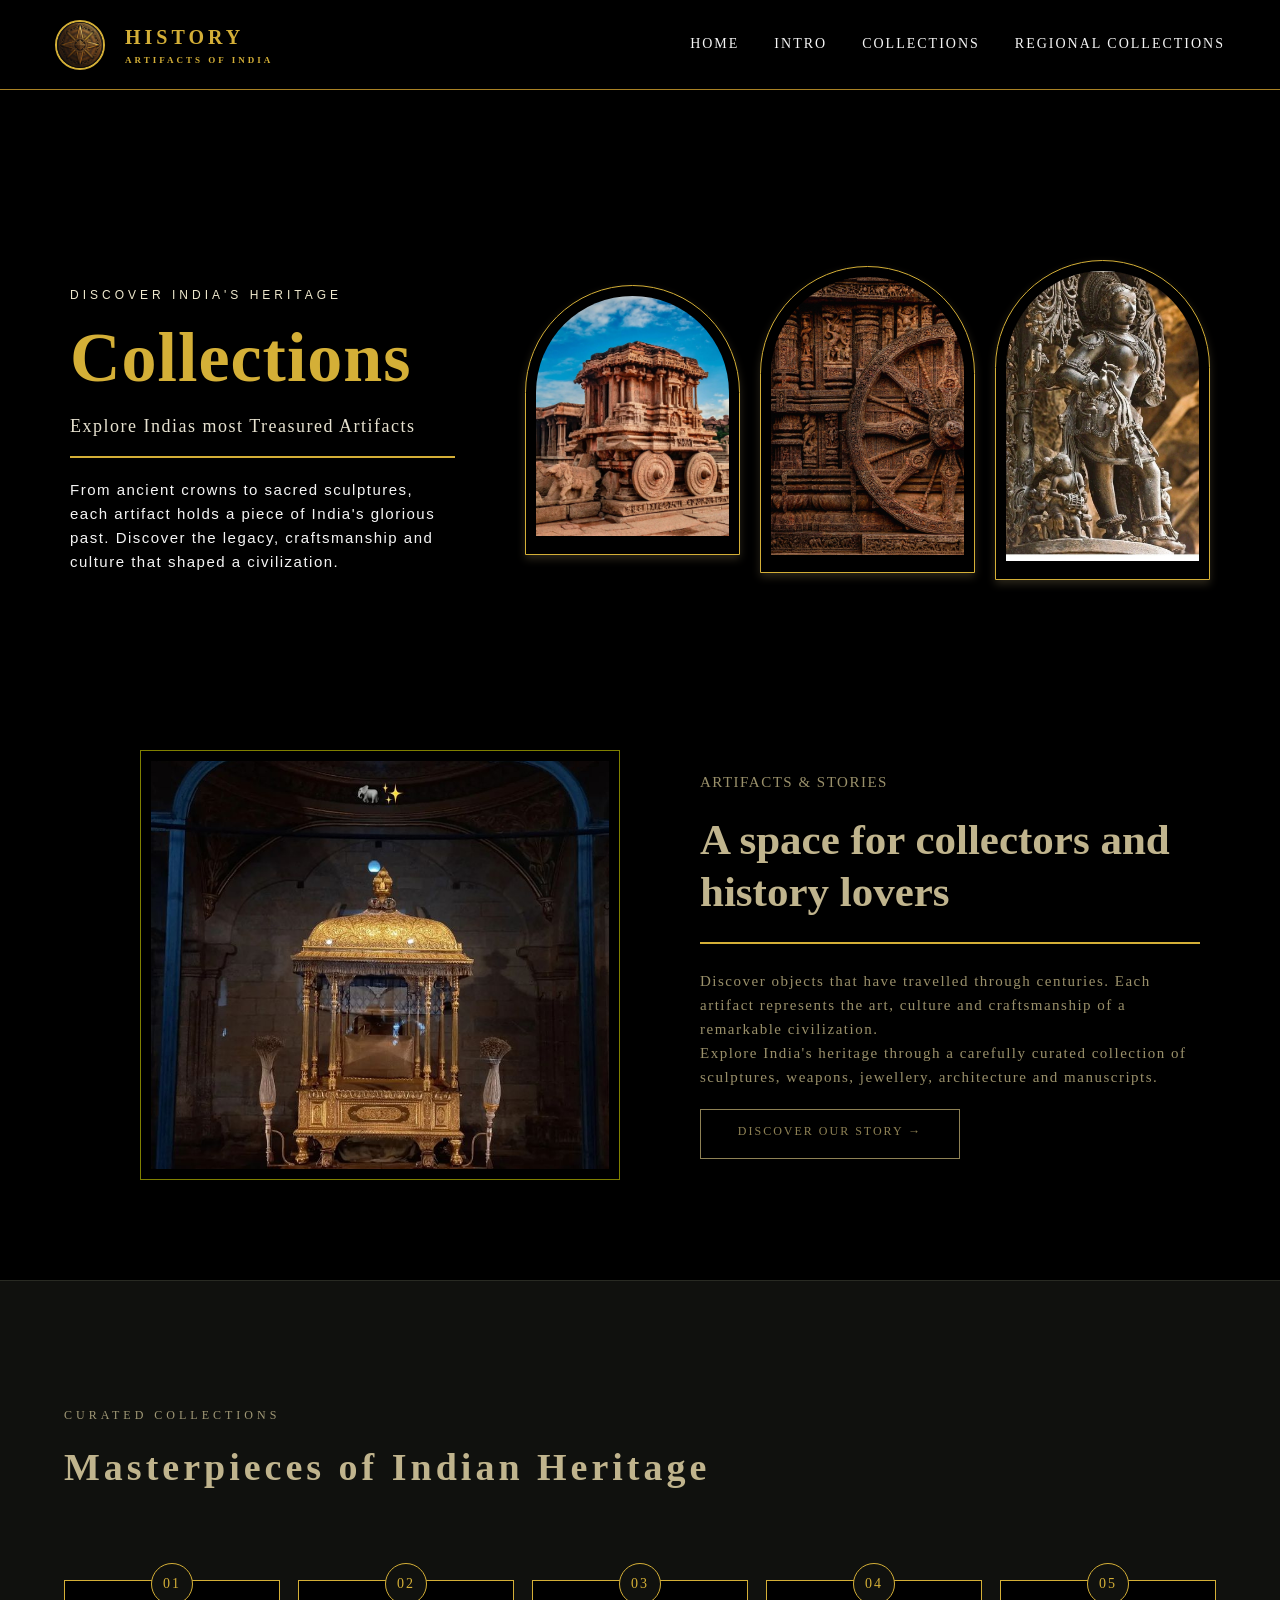
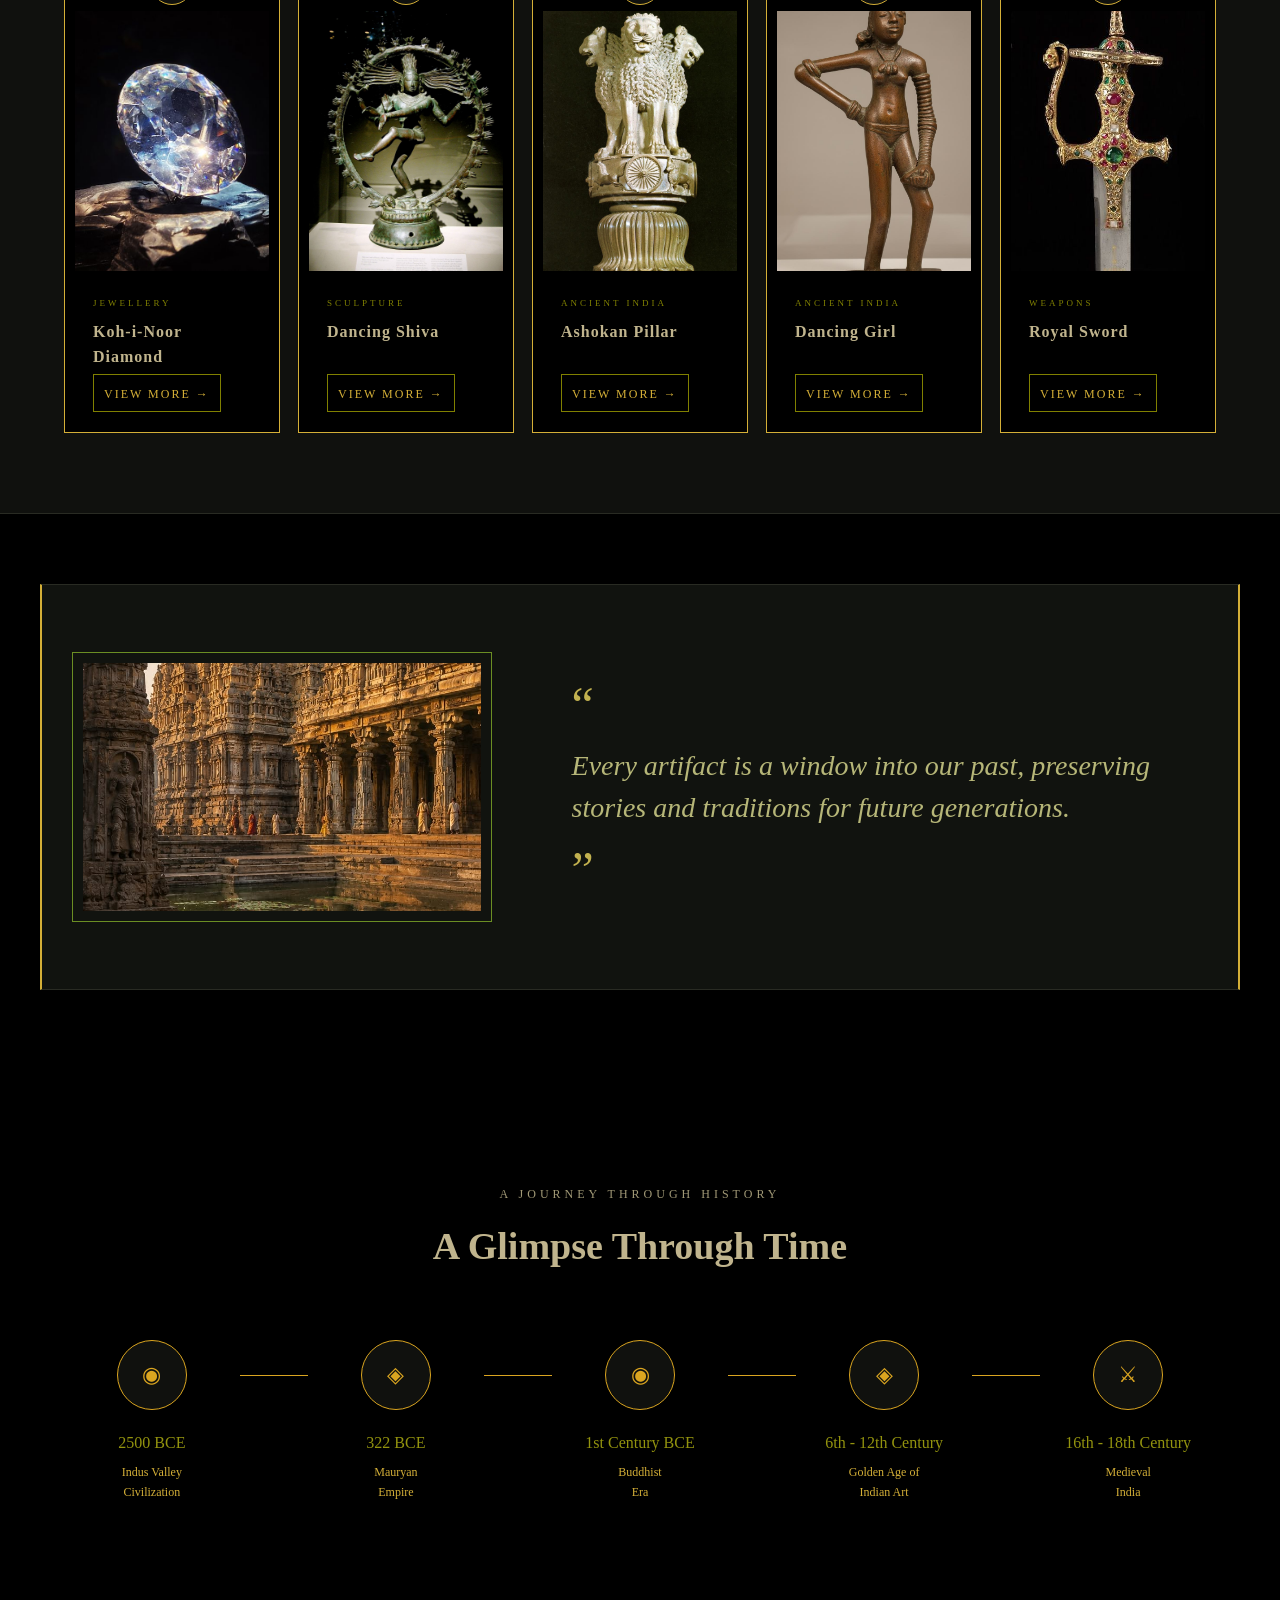
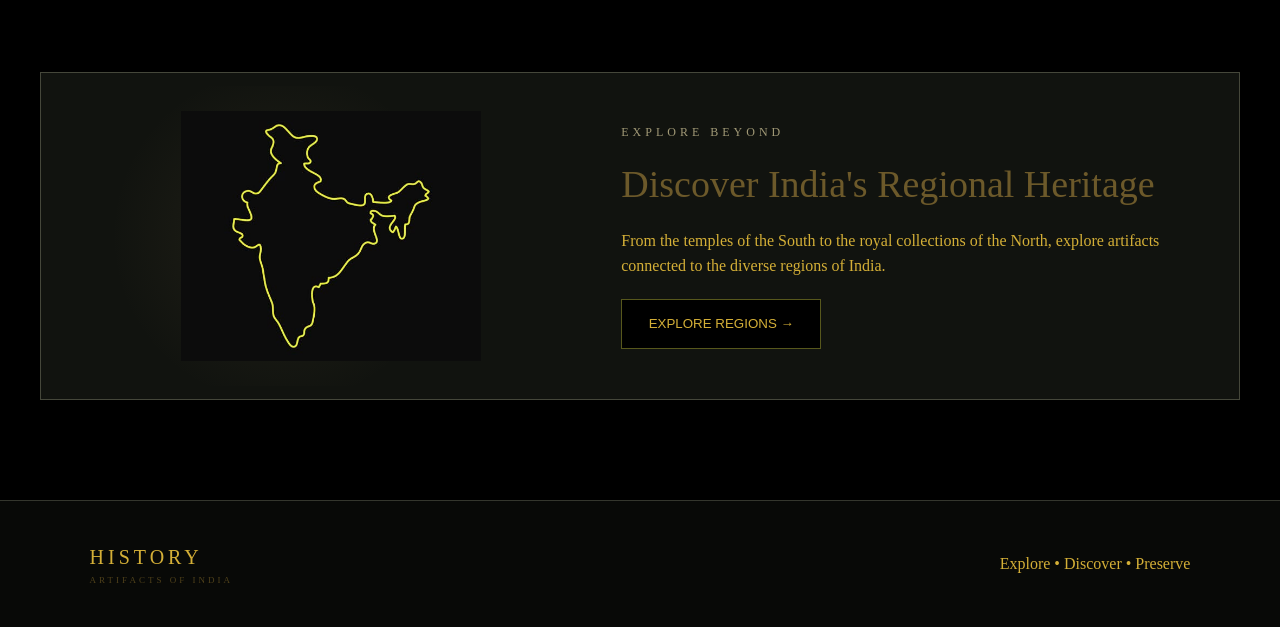
==== collections.html @ 98919d68 "complete project" ====
<!DOCTYPE html>
<html lang="en">

<head>
    <meta charset="UTF-8">
    <meta name="viewport" content="width=device-width, initial-scale=1.0">
    <title>Collections</title>
    <link rel="stylesheet" href="collections.css">
    <link rel="icon" type="image/jpeg" href="/assets/logo.jpg">
</head>

<body>
    <header class="navbar">

        <div class="logo">
            <div class="logo-symbol">
                <img src="/assets/logo.jpg" alt="logo">
            </div>

            <div>
                <h2>HISTORY</h2>
                <p>ARTIFACTS OF INDIA</p>
            </div>
        </div>

        <nav>
            <a href="index.html" class="active">HOME</a>
            <a href="intro.html">INTRO</a>
            <a href="collections.html">COLLECTIONS</a>
            <a href="regional.html">REGIONAL COLLECTIONS</a>
        </nav>
    </header>

    <!-- hero section -->

    <section class="hero">
        <div class="hero-text">
            <p id="small-heading">DISCOVER INDIA'S HERITAGE</p>

            <h1>Collections</h1>

            <h3>Explore Indias most Treasured Artifacts</h3>
            <div class="line"></div>
            <p>
                From ancient crowns to sacred sculptures,
                each artifact holds a piece of India's glorious past.
                Discover the legacy, craftsmanship and culture
                that shaped a civilization.
            </p>
        </div>

        <div class="hero-image">
            <div class="image-frame">
                <img src="/assets/hero-1.jpg" alt="Indian architecture">
            </div>

            <div class="image-frame">
                <img src="/assets/hero-2.jpg" alt="Indian Monument">
            </div>

            <div class="image-frame">
                <img src="/assets/hero3.jpg" alt="Indian Sculpture">
            </div>
        </div>
    </section>

    <!-- Intro -->
    <section class="intro" id="intro">
        <div class="intro-image">
            <img src="/assets/ambari.jpeg" alt="Ancient Artifact">
        </div>

        <div class="intro-content">
            <p class="section-label">
                ARTIFACTS & STORIES
            </p>

            <h2>
                A space for collectors
                and history lovers
            </h2>
            <div class="line1"></div>
            <p>
                Discover objects that have travelled through
                centuries. Each artifact represents the art,
                culture and craftsmanship of a remarkable
                civilization.
            </p>
            <p>
                Explore India's heritage through a carefully
                curated collection of sculptures, weapons,
                jewellery, architecture and manuscripts.
            </p>
            <a href="#" class="text-link">
                DISCOVER OUR STORY →
            </a>
        </div>
    </section>

    <!-- Collections -->
    <section class="collections" id="collections">
        <div class="section-heading">

            <div class="section-label">
                <div>
                    <p class="section-label">
                        CURATED COLLECTIONS
                    </p>
                    <h2>Masterpieces of Indian Heritage</h2>
                </div>
            </div>
        </div>

        <div class="artifact-grid">
            <article class="artifact-card">

                <div class="artifact-number">
                    <p>01</p>
                </div>

                <div class="artifact-image">
                    <img src="/assets/kohinoor.jpg" alt="Koh-i-Noor Diamond">
                </div>

                <div class="artifact-info">

                    <p class="category">JEWELLERY</p>

                    <h3>Koh-i-Noor Diamond</h3>

                    <div class="artifact-link">
                        <a href="#kohinoor"> VIEW MORE →</a>
                    </div>
            </article>

            <!-- CARD 2 -->
            <article class="artifact-card">

                <div class="artifact-number">
                    <p>02</p>
                </div>

                <div class="artifact-image">
                    <img src="/assets/Nataraja.jpg" alt="Nataraja">
                </div>

                <div class="artifact-info">

                    <p class="category">SCULPTURE</p>

                    <h3> Dancing Shiva</h3>

                    <div class="artifact-link">
                        <a href="#nataraja"> VIEW MORE →</a>
                    </div>


                </div>
            </article>

            <!-- CARD 3 -->
            <article class="artifact-card">

                <div class="artifact-number">
                    <p>03</p>
                </div>

                <div class="artifact-image">
                    <img src="/assets/ashoka pillar.jpg" alt="Ashoka Pillar">
                </div>

                <div class="artifact-info">

                    <p class="category">ANCIENT INDIA</p>

                    <h3>Ashokan Pillar</h3>

                    <div class="artifact-link">
                        <a href="#ashokan"> VIEW MORE →</a>
                    </div>
                </div>
            </article>

            <!-- CARD 4 -->
            <article class="artifact-card">

                <div class="artifact-number">
                    <p>04</p>
                </div>

                <div class="artifact-image">
                    <img src="/assets/dancing_girl.jpg" alt="Dancing Girl">
                </div>

                <div class="artifact-info">

                    <p class="category">ANCIENT INDIA</p>

                    <h3>Dancing Girl</h3>

                    <div class="artifact-link">
                        <a href="#dance"> VIEW MORE →</a>
                    </div>

                </div>
            </article>

            <!-- CARD 5 -->
            <article class="artifact-card">

                <div class="artifact-number">
                    <p>05</p>
                </div>

                <div class="artifact-image">
                    <img src="/assets/shivaji.jpg" alt="Chatrapati Shivaji Sword">
                </div>

                <div class="artifact-info">
                    <p class="category">
                        WEAPONS
                    </p>

                    <h3>
                        Royal Sword
                    </h3>
                    <div class="artifact-link">
                        <a href="#shivaji"> VIEW MORE →</a>
                    </div>
            </article>
        </div>
        </div>
    </section>

    <!-- QUOTE -->

    <section class="quote-section">

        <div class="quote-image">
            <img src="/assets/quote.jpeg" alt="Historic Statue">
        </div>

        <div class="quote">
            <span class="quote-mark">
                “
            </span>

            <p>
                Every artifact is a window into our past,
                preserving stories and traditions for
                future generations.
            </p>

            <span class="quote-mark">
                ”
            </span>
        </div>
    </section>

    <!-- Timeline -->

    <section class="timeline">
        <div class="section-heading center">

            <p class="section-label"> A JOURNEY THROUGH HISTORY</p>

            <h2>A Glimpse Through Time</h2>
        </div>

        <div class="timeline-container">
            <div class="timeline-item">
                <div class="timeline-icon">
                    ◉
                </div>

                <h3>
                    2500 BCE
                </h3>

                <p>
                    Indus Valley <br> Civilization
                </p>
            </div>


            <div class="timeline-line"></div>

            <div class="timeline-item">
                <div class="timeline-icon">
                    ◈
                </div>

                <h3>
                    322 BCE
                </h3>

                <p>
                    Mauryan <br> Empire
                </p>
            </div>

            <div class="timeline-line"></div>

            <div class="timeline-item">

                <div class="timeline-icon">
                    ◉
                </div>

                <h3>
                    1st Century BCE
                </h3>

                <p>
                    Buddhist
                    <br>
                    Era
                </p>
            </div>

            <div class="timeline-line"></div>

            <div class="timeline-item">

                <div class="timeline-icon">
                    ◈
                </div>

                <h3>
                    6th - 12th Century
                </h3>

                <p>
                    Golden Age of
                    <br>
                    Indian Art
                </p>

            </div>

            <div class="timeline-line"></div>

            <div class="timeline-item">

                <div class="timeline-icon">
                    ⚔
                </div>

                <h3>
                    16th - 18th Century
                </h3>

                <p>
                    Medieval
                    <br>
                    India
                </p>

            </div>

        </div>

    </section>

    <!-- REGIONS -->

    <section class="regions" id="regions">

        <div class="region-map">

            <div class="map-symbol">
                <img src="/assets/india.jpg" alt="india map">
            </div>

        </div>

        <div class="region-content">

            <p class="section-label">
                EXPLORE BEYOND
            </p>

            <h2>
                Discover India's
                Regional Heritage
            </h2>

            <p>
                From the temples of the South to the royal
                collections of the North, explore artifacts
                connected to the diverse regions of India.
            </p>
            <a href="regional.html">
                <button class="primary-btn">
                    EXPLORE REGIONS
                    <span>→</span>
                </button>
            </a>
        </div>

    </section>

    <!-- FOOTER -->

    <footer>

        <div class="footer-logo">

            <h2>
                HISTORY
            </h2>

            <p>
                ARTIFACTS OF INDIA
            </p>

        </div>

        <div>
            <p>Explore • Discover • Preserve</p>
        </div>

    </footer>



    <!-- modal cards -->

    <!-- card 1 -->
    <div id="kohinoor" class="modal">

        <a href="#artifacts" class="modal-background"></a>

        <div class="modal-card">

            <a href="#artifacts" class="close-modal" style="text-decoration: none;">×</a>
            <div class="modal-info">

                <span class="modal-number">
                    ARTIFACT 01 / 05
                </span>

                <h2>Koh-i-Noor Diamond</h2>

                <h4>"Mountain of Light"</h4>


                <div class="info-grid">

                    <div>
                        <span>ORIGIN : </span>
                        <strong>India</strong>
                    </div>

                    <div>
                        <span>PERIOD : </span>
                        <strong>Historic</strong>
                    </div>

                    <div>
                        <span>MATERIAL : </span>
                        <strong>Diamond</strong>
                    </div>

                </div>


                <p>
                    The Koh-i-Noor is one of the world's most
                    famous diamonds, associated with centuries
                    of royal power, conquest and history.
                </p>


                <div class="modal-bottom">
                    <span>✦ A TREASURE THROUGH TIME ✦</span>
                </div>

            </div>

        </div>

    </div>
    <!-- NATARAJA MODAL -->

    <div id="nataraja" class="modal">

        <a href="#artifacts" class="modal-background"></a>

        <div class="modal-card">

            <a href="#artifacts" class="close-modal" style="text-decoration: none;">×</a>

            <div class="modal-info">

                <span class="modal-number">
                    ARTIFACT 02 / 05
                </span>

                <h2>Dancing Shiva</h2>

                <h4>"The Cosmic Dancer"</h4>

                <div class="info-grid">

                    <div>
                        <span>ORIGIN : </span>
                        <strong>South India</strong>
                    </div>

                    <div>
                        <span>PERIOD : </span>
                        <strong>Chola Era</strong>
                    </div>

                    <div>
                        <span>MATERIAL : </span>
                        <strong>Bronze</strong>
                    </div>

                </div>

                <p>
                    Nataraja represents Lord Shiva performing
                    the cosmic dance, symbolizing creation,
                    preservation and transformation.
                </p>

            </div>

        </div>

    </div>


    <!-- ASHOKAN MODAL -->

    <div id="ashokan" class="modal">

        <a href="#artifacts" class="modal-background"></a>

        <div class="modal-card">

            <a href="#artifacts" class="close-modal" style="text-decoration: none;">×</a>



            <div class="modal-info">

                <span class="modal-number">
                    ARTIFACT 03 / 05
                </span>

                <h2>Ashokan Pillar</h2>

                <h4>"A Symbol of Dharma"</h4>

                <div class="info-grid">

                    <div>
                        <span>ORIGIN : </span>
                        <strong>India</strong>
                    </div>

                    <div>
                        <span>PERIOD : </span>
                        <strong>Mauryan Empire</strong>
                    </div>

                    <div>
                        <span>MATERIAL : </span>
                        <strong>Stone</strong>
                    </div>

                </div>

                <p>
                    The Ashokan pillars are among the finest
                    examples of Mauryan craftsmanship and
                    symbolize peace, governance and dharma.
                </p>

            </div>

        </div>

    </div>


    <!-- DANCING MODAL -->

    <div id="dance" class="modal">

        <a href="#artifacts" class="modal-background"></a>

        <div class="modal-card">

            <a href="#artifacts" class="close-modal" style="text-decoration: none;">×</a>


            <div class="modal-info">

                <p class="modal-number">
                    ARTIFACT 04 / 05
                </p>

                <h2>Dancing Girl</h2>

                <h4>"A Timeless Symbol of the Indus Valley"</h4>

                <div class="info-grid">

                    <div>
                        <span>ORIGIN : </span>
                        <strong>Mohenjo-daro</strong>
                    </div>

                    <div>
                        <span>PERIOD : </span>
                        <strong>c. 2500 BCE</strong>
                    </div>

                    <div>
                        <span>MATERIAL : </span>
                        <strong>Bronze</strong>
                    </div>

                </div>

                <p>
                    The Dancing Girl of Mohenjo-daro is one of the
                    most remarkable artifacts of the Indus Valley
                    Civilization. This small bronze sculpture is
                    celebrated for its confident posture, intricate
                    ornaments and exceptional ancient craftsmanship.
                </p>

            </div>

        </div>

    </div>


    <!-- SHIVAJI MODAL -->

    <div id="shivaji" class="modal">

        <a href="#artifacts" class="modal-background"></a>

        <div class="modal-card">

            <a href="#artifacts" class="close-modal" style="text-decoration: none;">×</a>


            <div class="modal-info">

                <span class="modal-number">
                    ARTIFACT 05 / 05
                </span>

                <h2>Shivaji Maharaj's Sword</h2>

                <h4>"A Symbol of Courage"</h4>

                <div class="info-grid">

                    <div>
                        <span>ORIGIN : </span>
                        <strong>Maharashtra</strong>
                    </div>

                    <div>
                        <span>PERIOD : </span>
                        <strong>17th Century</strong>
                    </div>

                    <div>
                        <span>MATERIAL : </span>
                        <strong>Steel</strong>
                    </div>

                </div>

                <p>
                    Associated with the Maratha legacy, the sword
                    symbolizes courage, leadership and the spirit
                    of resistance.
                </p>

            </div>

        </div>

    </div>

</body>

</html>
---- collections.css ----
* {
    margin: 0;
    padding: 0;
    box-sizing: border-box;
    /* background-color: #000; */
}
html{
    scroll-behavior: smooth;
}

body{
    background-color: #000;
    color:#d4af37;
    font-family:Georgia, 'Times New Roman', Times, serif;
    line-height: 1.6;
}

/* Nav Bar */
.navbar {
    width: 100%;
    height:90px;
    display: flex;
    align-items: center;
    justify-content: space-between;
    position: sticky;
    top: 0;
    z-index: 1000;
    background: rgba(0, 0, 0, 0.92);
    backdrop-filter: blur(12px);
    border-bottom: 1px solid #a98225;
    padding: 0 55px;
}


.logo {
    color: #d4af37;
    font-family: Georgia, serif;
    font-size: 26px;
    font-weight: 700;
    letter-spacing: 1px;
    display: flex;
    align-items: center;
    gap:20px;
}
.logo-symbol img {
    display:flex;
    align-items:center;
    height: 50px;
    width: auto;
    border-radius: 50%;
    border: 2px solid #d4af37;
}
.logo h2{
    color: #d4af37;
    font-size:20px;
    letter-spacing:4px;   
}
.logo p{
    color:#d4af37;
    font-size:9px;
    letter-spacing:3px
}

nav {
    display: flex;
    align-items: center;
    gap: 35px;
}

nav a {
    position: relative;
    color: #f5f5f5;
    text-decoration: none;
    font-size: 14px;
    letter-spacing: 2px;
    transition: color 0.3s ease;
}

nav a:hover {
    color: #d4af37;
}

nav a::after {
    content: "";
    position: absolute;
    left: 0;
    bottom: -8px;
    width: 0;
    height: 2px;
    background: #d4af37;
    transition: width 0.3s ease;
}

nav a:hover::after {
    width: 100%;
}

/* Hero-section */

.hero{
    /* min-height:650px; */
    padding:70px;
    display: flex;
    justify-content:space-between;
    align-items:center;
    overflow:hidden;
    gap:20px
    
}
.hero-text{
    width:45%;
    margin-top: 100px;
    animation:heading 3s ease forwards;
}
@keyframes heading{
    from{
        opacity:0;
        transform:translateY(30px);
    }
    to{
        opacity:1;
        transform: translateY(0);
    }
}

#small-heading{
    color:#eee8cd;
    font-size: 12px;
    letter-spacing: 4px;
    margin-bottom: 20px;
}
.hero-text h1{
    font-size: 70px;
    color: #d4af37;
    font-family: Georgia, serif;
    letter-spacing: 1px;
    line-height: 0.95;
}
.hero-text h3{
    font-size: 18px;
    color:#e7e2d0;
    letter-spacing: 1.5px;
    margin-top: 20px;
    font-weight:lighter;
}
.hero-text p{
    font-size: 15px;
    color: #f5f5f5;
    font-family: Arial, sans-serif;
    /* font-weight: 400; */
    letter-spacing: 1.5px;
    margin-top: 20px;
}
.line{
    width: 385px;
    height: 2px;
    background-color: #d4af37;
    margin-top: 15px ;
}

.hero-image{
    display:flex;
    justify-content:center;
    align-items:center;
    padding-left:50px;
    margin-top:100px;
    gap:20px;
    animation:float 3s ease forwards;
}
@keyframes float{
   from{
    opacity: 0;
    transform: translateY(-20px);
    box-shadow: 0 0 8px rgba(201, 150, 79, 0.2);
   }
   to{
    opacity: 1;
    transform: translateY(0);
    box-shadow: 0 0 20px rgba(201,150,79,0);
   }
}

.image-frame{
    border: 1px solid #d4af37;
    /* border-top-left-radius: 80px;
    border-top-right-radius: 80px; */
    overflow: hidden;
    box-shadow: 0 4px 8px rgba(216, 191, 129, 0.2);
    transition: transform 0.3s ease, box-shadow 0.3s ease;
    padding:10px;
     border-radius: 160px 160px 0 0;
   
}
.image-frame img{
    width: 100%;
    max-width: 600px;
    height: auto;
    object-fit: cover;
    border-radius: 160px 160px 0 0;
    
}

.intro{
    display:flex;
    align-items:center;
    justify-content:space-between;
    gap:80px;
    margin:auto;
    max-width: 1200px;
    padding:100px 40px;
    padding-left: 100px;
}

.intro-image{
    width:75%;
    height:430px;
    border:1px solid olive;
    padding:10px;
}

.intro-image img{
    width:100%;
    height:100%;
    object-fit: cover;
}

.intro-content{
    width:75%;
}

.section-label{
    color:#a19976;
    font-size: 12px;
    letter-spacing: 4px;
    margin-bottom: 20px;
}

.intro h2{
    color:#c0b48d;
    font-size:43px;
    line-height:1.2;
    margin-bottom:25px
}
.line1{
    width: 500px;
    height: 2px;
    background-color: #d4af37;
    margin-top: 15px ;
    margin-bottom:25px
}
.intro p{
    color:#9a906a;
    font-size: 15px;
    letter-spacing: 1.5px;
    line-height:1.6;
}
.text-link{
    height:50px;
    width: 260px;
    padding-top:12px;
    border: 1px solid #8f8255;
    display:inline-block;
    margin-top:20px;
    color:#8f8255;
    font-size: 12px;
    letter-spacing: 2px;
    text-decoration: none;
    text-align: center;
}
.text-link:hover{
    color:#d4af37;
    border: 1px solid #d4af37;
}

/* Collections */

.collections{
    padding: 80px 5%;
    background-color: #10110e;
    border-top: 1px solid #292b23;
    border-bottom: 1px solid #292b23;
}

.section-heading{
    max-width: 1200px;
    margin:45px auto;
    display:flex;
    align-items:end;
    justify-content:space-between;
}

.section-heading h2{
    color:#c0b48d;
    font-size:38px;
    line-height:1.2;
    margin-bottom:25px;
}

.artifact-grid{
    display:grid;
    grid-template-columns: repeat(5,1fr);
    gap: 18px;
    max-width: 1250px;
    margin:auto;
}

.artifact-card{
    display:flex;
    flex-direction:column;
    background-color: black;
    border: 1px solid #d4af37;
    padding: 10px;
    position:relative;
    transition: transform 0.3s ease, box-shadow 0.3s ease;
}

.artifact-card:hover{
    transform: translateY(-8px);
    box-shadow: 0 4px 8px rgba(216, 191, 129, 0.2);
}

.artifact-number{
    position:absolute;
    z-index: 2;
    top: -18px;
    left:50%;
    transform: translateX(-50%);
    width:42px;
    height:42px;
    border:1px solid #d4af37;
    border-radius:50%;
    background-color: #10110e;
    display:flex;
    align-items:center;
    justify-content:center;
    color:#d4af37;
    font-size: 14px;
    letter-spacing: 2px;
    transition:0.4s ease;
}
.artifact-card:hover .artifact-number {
    background: #c9964f;
    color: #111;
}

.artifact-image{
    padding-top:20px;
    height: 280px;
    overflow:hidden;
}

.artifact-image img{
    width:100%;
    height:100%;
    object-fit: cover;
    transition: transform 0.3s ease;
}
.artifact-card:hover img{
    transform: scale(1.05);
}
.artifact-info {
    padding: 25px 18px 22px;
}
.category {
    color: olive;
    font-size: 9px;
    letter-spacing: 3px;
    margin-bottom: 8px;
}

.artifact-info h3{
    color:#c0b48d;
    font-size: 16px;
    letter-spacing: 1px;
    margin-bottom: 30px;
}

.artifact-info a{
    display:inline-block;
    text-decoration: none;
    color: #d4af37;
    font-size: 12px;
    letter-spacing: 2px;
}
.artifact-link{
   position: absolute;
   bottom: 20px;
   border:1px solid olive;
   padding: 5px 10px;
}

.modal{
    position:fixed;
    inset:0;
    z-index: 9999;
    opacity:0;
    visibility: hidden;
    transition: 0.4s ease;
}
.modal:target{
    opacity:1;
    visibility: visible;
}


.modal-background{
    position:absolute;
    inset:0;
    background: rgba(0, 0, 0, 0.85);
}

.modal-card{
    padding:20px;
    width:500px;
    /* height:400px; */
    position:absolute;
    top:50%;
    left:50%;
    opacity:0;
    background: #0b0c0c;
    border:1px solid gold;
    box-shadow: 0 0 50px rgba(197,139,58,0.2);
    animation: modalcard 0.5s ease;
}
@keyframes modalcard{
    to{
        transform:translate(-50%, -45%) scale(0.85)
    }
}

.modal:target .modal-card{
     transform:
        translate(-50%, -50%)
        scale(1);
    opacity: 1;
}
.close-modal{
    position:absolute;
    top:10px;
    right:18px;
    z-index: 10;
    font-size:35px;
}

.modal-info{
    padding:60px 50px;
    text-align: left;
}

.modal-number{
    color:gold;
    font-size: 10px;
    letter-spacing: 3px;
}

.modal-info h2{
    margin-top: 18px;
    color: rgb(126, 116, 60);
    font-size: 36px;
    line-height: 1.3;
}

.modal-info h4{
    margin:10px 30px;
    color:rgb(126, 116, 60);
    font-size: 12px;
}




    /* QUOTE */

.quote-section{
    max-width: 1200px;
    margin: 70px auto;
    min-height: 270px;
    border: 2px solid #d4af37;
    background-color: #11130f;
    border-top: 1px solid #292b23;
    border-bottom: 1px solid #292b23;
    display: flex;
    align-items: center;
    padding: 30px;
    gap:30px
}

.quote-image{
    width: 38%;
    height: 270px;
    border: 1px solid olivedrab;
    padding:10px;
    overflow: hidden;
    animation: map 2s ease;
}
@keyframes map{
    from{
        opacity:0;
        transform: translateX(-40px)
    }

to{
    opacity:1;
    transform: translateX(0);
}
}

.quote-image img{
    width:100%;
    height:100%;
    object-fit: cover;
}

.quote {
    width: 62%;
    padding: 50px;
    position: relative;
    animation:quote 2s ease;
}
@keyframes quote{
    from{
        opacity:0;
        transform: translateX(40px);
    }
    to{
        opacity:1;
        transform: translateX(0);
    }
}
.quote p{
    font-size: 28px;
    color:rgb(182, 182, 120);
    font-style:italic;
    line-height:1.5
}

.quote-mark{
    font-size: 50px;
    color:rgb(194, 177, 79);
}


/* TIMELINE */

.timeline{
    padding:80px 5%;
    
}

.center{
    display: block;
    text-align: center;
}

.center h2{
    margin-top:8px
}

.timeline-container {
    display: flex;
    max-width: 1200px;
    margin: 70px auto ;
    align-items: flex-start;
    justify-content: center;
}

.timeline-item {
    text-align: center;
    width: 180px;
   
}

.timeline-item h3{
    margin-top: 20px;
    color:rgb(147, 147, 14);
    font-size: 16px;
    font-weight: normal;
}
.timeline-item p {
    color: var(--text);
    font-size: 12px;
    margin-top: 8px;
}

.timeline-icon{
    width:70px;
    height:70px;
    border:1px solid goldenrod;
    border-radius: 50%;
    margin:auto;
    display:flex;
    align-items:center;
    justify-content: center;
    color:goldenrod;
    font-size: 22px;
    background-color: #10110e;
}
.timeline-line{
    width:70px;
    height:1px;
    background-color: goldenrod;
    margin-top:35px;
    animation:timeline 2s linear forwards;
}
@keyframes timeline{
    0%{
        width:0;
    }
    50%{
        width:35px
    }
    100%{
        width:70px
    }
}

/* REGIONS */
.regions{
    max-width: 1200px;
    margin: 20px auto 100px;
    border: 1px solid #45473a;
    min-height: 300px;
    display: flex;
    align-items: center;
    background-color: #11130f;
    gap: 50px;
    justify-content: space-between;
}

.region-map {

    width: 42%;
    height: 300px;
    display: flex;
    align-items: center;
    justify-content: center;
    background:
        radial-gradient(
            circle,
            rgba(180,154,99,0.1),
            transparent 60%
        );

}
.map-symbol{
    padding-left:100px;
    height:250px;
    width:400px;
    overflow:hidden;
    display:flex;
    justify-content: center;
    align-items: center;
}

.map-symbol img{
    height:100%;
    width:100%;
    object-fit: cover;
}

.region-content{
    width:58%;
    padding:50px
}

.region-content h2{
    color:rgb(108, 89, 42);
    font-size:38px;
    font-weight: normal;
    line-height:1.2;
    margin-bottom: 20px;
}

.primary-btn{
    margin-top:20px;
    height:50px;
    width: 200px;
    border:1px solid rgb(87, 87, 28);
    background-color: #000;
    color:#d4af37;
    cursor: pointer;

}
.primary-btn:hover{
    transform: scale(0.9);
}

/* FOOTER */

footer{
    border-top: 1px solid #34362d;
    padding: 40px 7%;
    display: flex;
    justify-content: space-between;
    align-items: center;
    background-color: #080907;
}

.footer-logo h2{
    font-size:20px;
    letter-spacing: 4px;
    font-weight: normal;
}

.footer-logo p{
    color:rgb(79, 64, 26);
    font-size:9px;
    letter-spacing: 3px;
}

/* 
TABLET */
@media(max-width:768px){
    .navbar{
        height:auto;
        padding:20px 25px
    }
    nav{
        gap:15px
    }
    nav a{
        font-size: 10px;
        letter-spacing: 1px;
    }
    .logo{
        gap:10px;
    }
    .logo h2{
        font-size:16px
    }
    .logo p{
        font-size:7px
    }
    .logo-symbol img{
        height:40px
    }
    
    /* hero */
    .hero{
        flex-direction: column;
        padding:60px 40px;
        text-align: center;
    }
    .hero-text{
        width:100%;
        margin-top:20px;
    }
    .hero-text h1{
        font-size: 60px;
    }
    .hero-text p {
        font-size: 14px;
    }
    .line{
        width:100%
    }
    .hero-image {
        width: 100%;
        padding-left: 0;
        margin-top: 30px;
        justify-content: center;
    }

    .image-frame {
        width: 28%;
    }

    /* INTRO */
    .intro{
        flex-direction: column;
        gap:40px;
    }
    .intro-image, .intro-content{
        width:100%;
        text-align: center;
    }
    .intro-image{
        height:400px;
    }
    .line1{
        width:100%
    }

    /* COLLECTIONS */
    .artifact-grid {
        grid-template-columns: repeat(5, 1fr);
        gap: 10px;
    }

    .artifact-card {
        min-height: 430px;
    }

    .artifact-image {
        height: 260px;
    }
    .artifact-link{
        padding: 5px;
        margin-right:20px;
        
    }
    .artifact-link a{
        font-size:7px
    }

   /* MODAL */
   .modal-card{
        width:90%;
        padding:15px
   }
   .modal-info{
    font-size: 13px;
   }
}

@media(max-width:480px){
    .navbar{
        padding:15px 20px;
        flex-direction: column;
    }
    nav a{
        padding-top:8px;
        font-size:10px ;
    }

    .logo h2 {
        font-size: 15px;
        letter-spacing: 2px;

    }
    .logo p {
        font-size: 6px;
        letter-spacing: 2px;
    }

    /* HERO */
    .hero{
        padding:50px 20px
    }

    #small-heading{
        font-size: 9px;
        letter-spacing: 2px;
    }
     .hero-text h3 {
        font-size: 15px;
    }

    .hero-text p {
        font-size: 13px;
        line-height: 1.8;
    }

    .hero-image {
        gap: 8px;
        align-items: flex-end;
    }

    .image-frame {
        width: 30%;
        padding: 5px;
        border-radius: 100px 100px 0 0;
    }

    .image-frame img {
        border-radius: 100px 100px 0 0;
    }

    /* INTRO */
     .intro {
        padding: 60px 20px;
    }

    .intro-image {
        height: 300px;
    }

    .section-label {
        font-size: 10px;
    }

    .intro h2 {
        font-size: 30px;
    }

    .intro p {
        font-size: 13px;
        letter-spacing: 1px;
    }

    .text-link {
        width: 100%;
    }

    /* COLLECTIONS */
    .collections{
        padding:60px 20px
    }
    .artifact-grid{
        grid-template-columns: 1fr;
        gap:40px
    }
    .artifact-card{
        width:100%;
        min-height: 430px;
    }
    .artifact-image {
        height: 300px;
    }

    .artifact-info {
        text-align: center;
    }

    /* MODAL */
    .modal-card{
        width:72%;
        max-height: 90vh;
        padding:10px
    }
    
     /* QUOTE */

    .quote-section {
        flex-direction: column;
        margin: 40px 15px;
        padding: 20px;
    }

    .quote-image {
        height: 200px;
    }

    .quote {
        padding: 15px;
        width:100%
    }

    .quote p {
        font-size: 17px;
    }
    /* TIMELINE */

    .timeline {
        padding: 60px 20px;
    }

    .timeline-container {
        flex-direction: column;
        align-items: center;
        margin: 50px auto;
    }

    .timeline-item {
        width: 100%;
    }

    .timeline-line {
        height:50px;
        width:1px;
        margin-bottom:20px;
        display:flex;
        align-items: center;
    }

    .timeline-icon {
        width: 60px;
        height: 60px;
        font-size: 12px;
    }

      /* REGIONS */

    .regions {
        margin: 20px 15px 60px;
        gap:10px
    }

    .region-map {
        height: 100px;
    }

    .map-symbol {
        padding:0 0 0 20px;
        width: 280px;
        height: 100px;
        
    }

    .region-content {
        padding: 25px 20px;
    }
    .region-content p{
        font-size: 10px;
    }

    .region-content h2 {
        font-size: 20px;
    }

    .primary-btn {
        width:100px;
        height:25px;
        font-size: 7px;
        padding: 0;
    }



    /* FOOTER */

    footer {
        flex-direction: column;
        text-align: center;
        gap: 20px;
        padding: 30px 20px;
    }


}
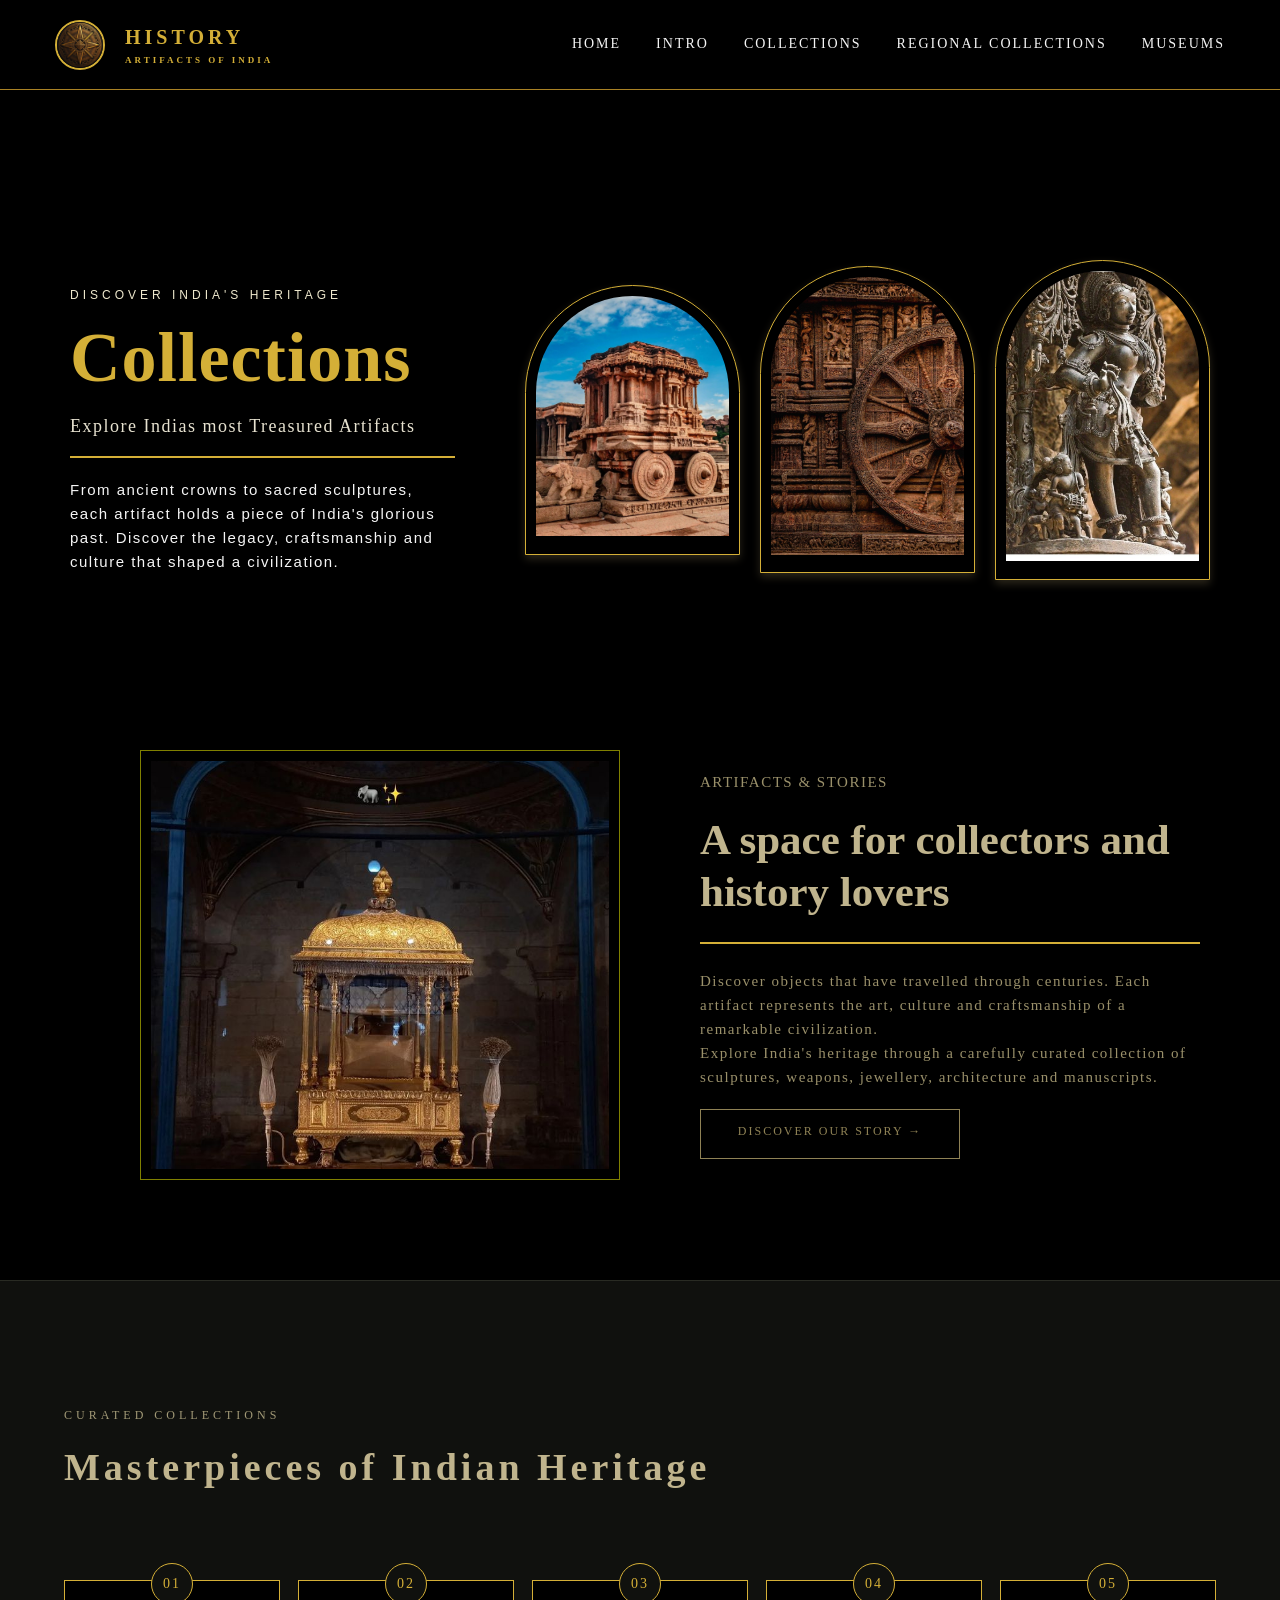
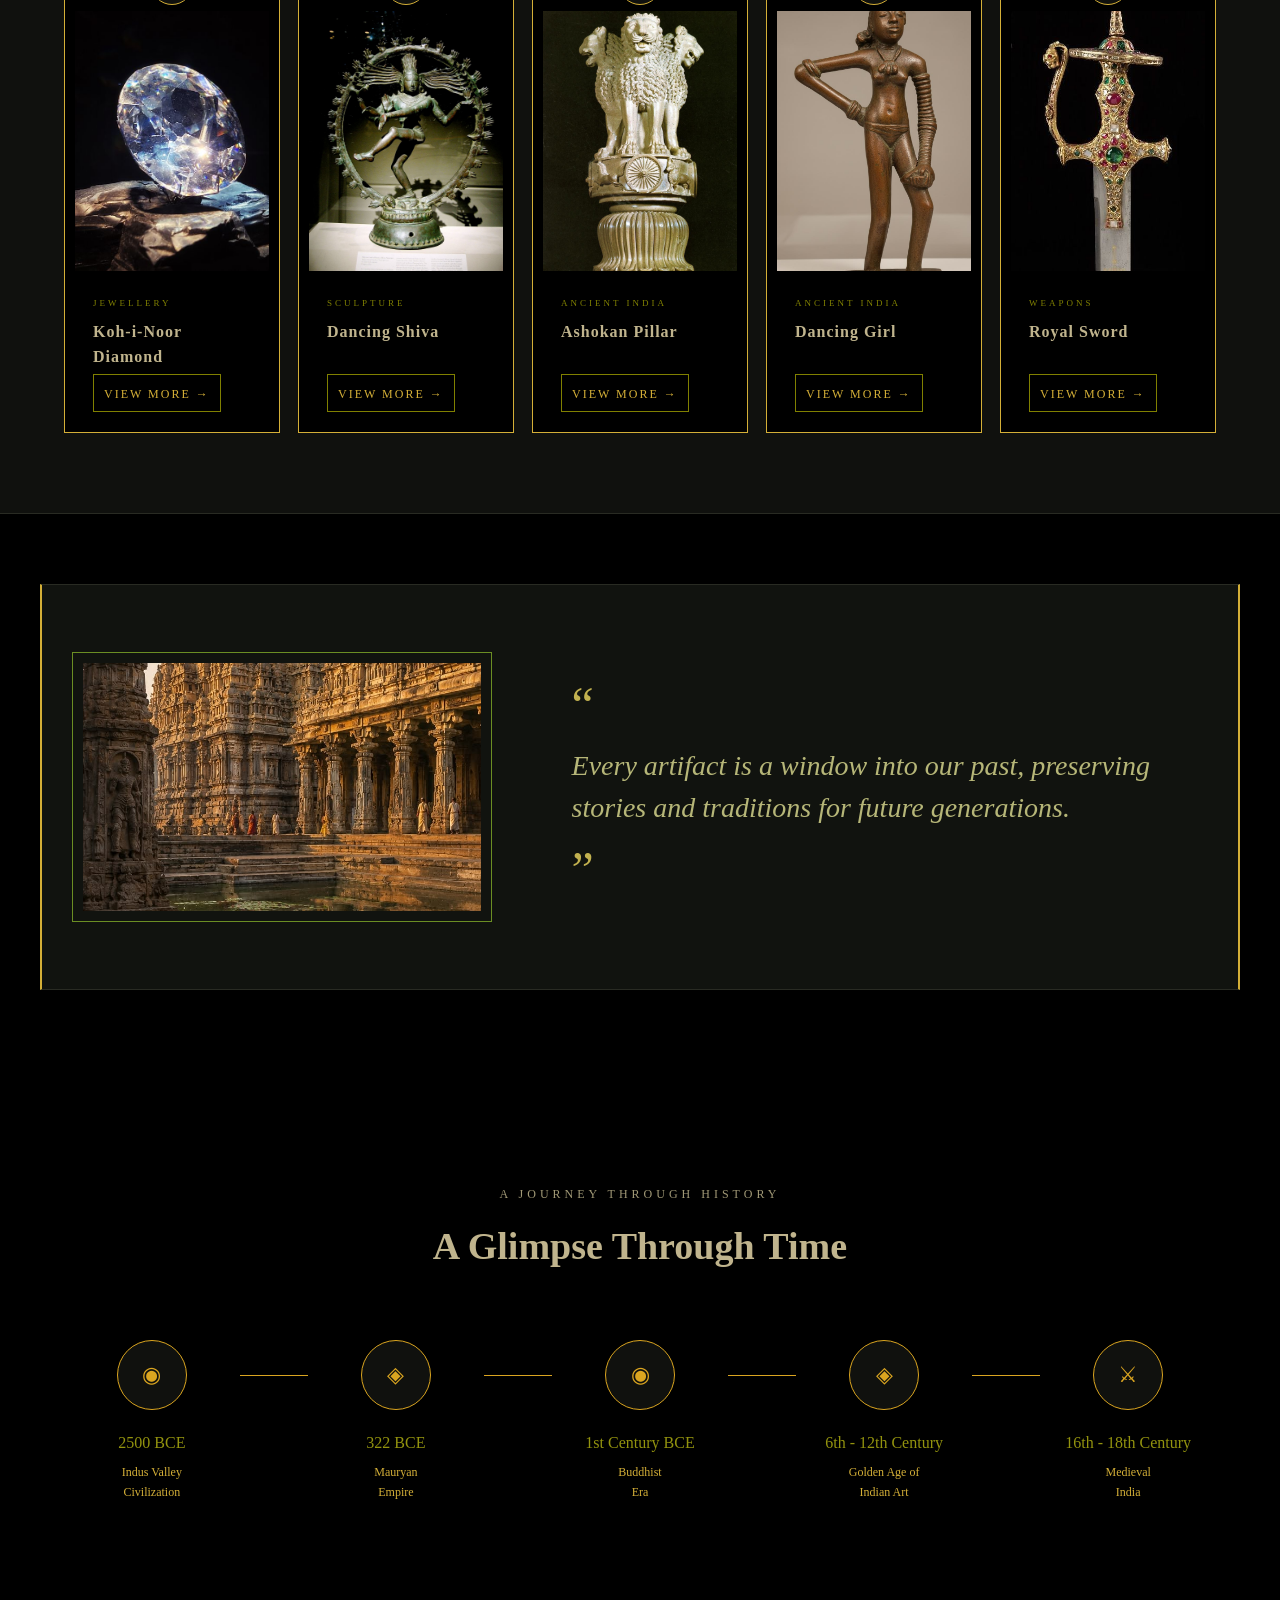
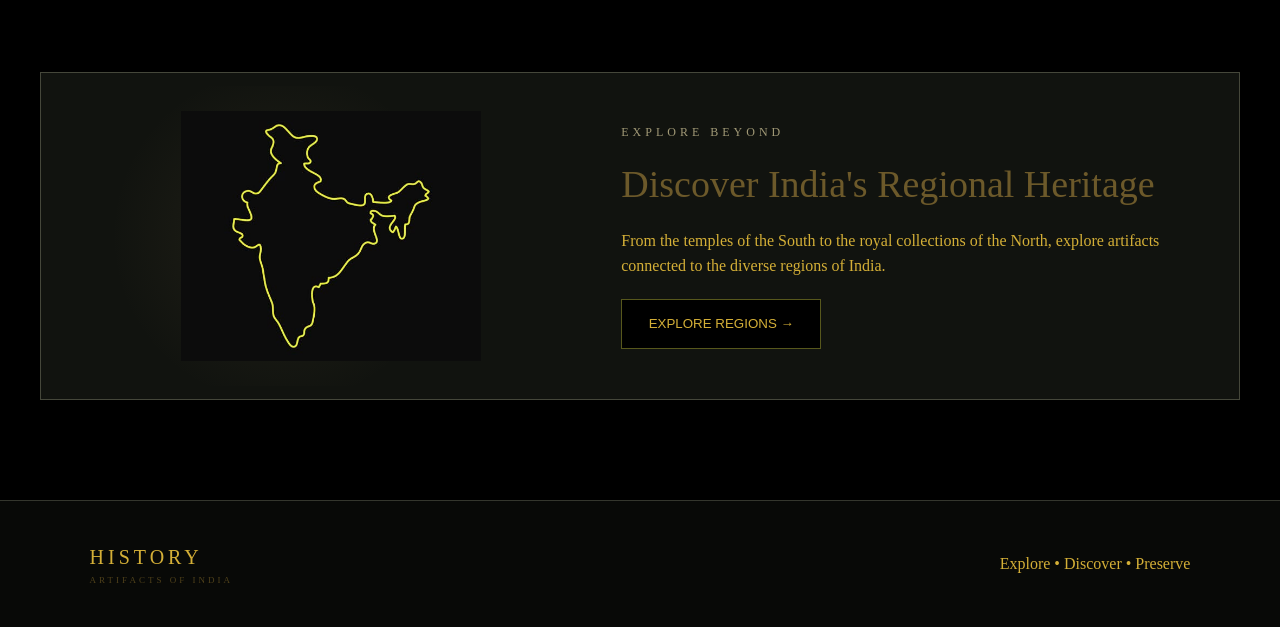
==== commit a7287603: "complete project" ====
--- a/collections.html
+++ b/collections.html
@@ -24,10 +24,11 @@
         </div>
 
         <nav>
-            <a href="index.html" class="active">HOME</a>
+            <a href="home.html" class="active">HOME</a>
             <a href="intro.html">INTRO</a>
             <a href="collections.html">COLLECTIONS</a>
             <a href="regional.html">REGIONAL COLLECTIONS</a>
+            <a href="museum.html"> MUSEUMS</a>
         </nav>
     </header>
 
